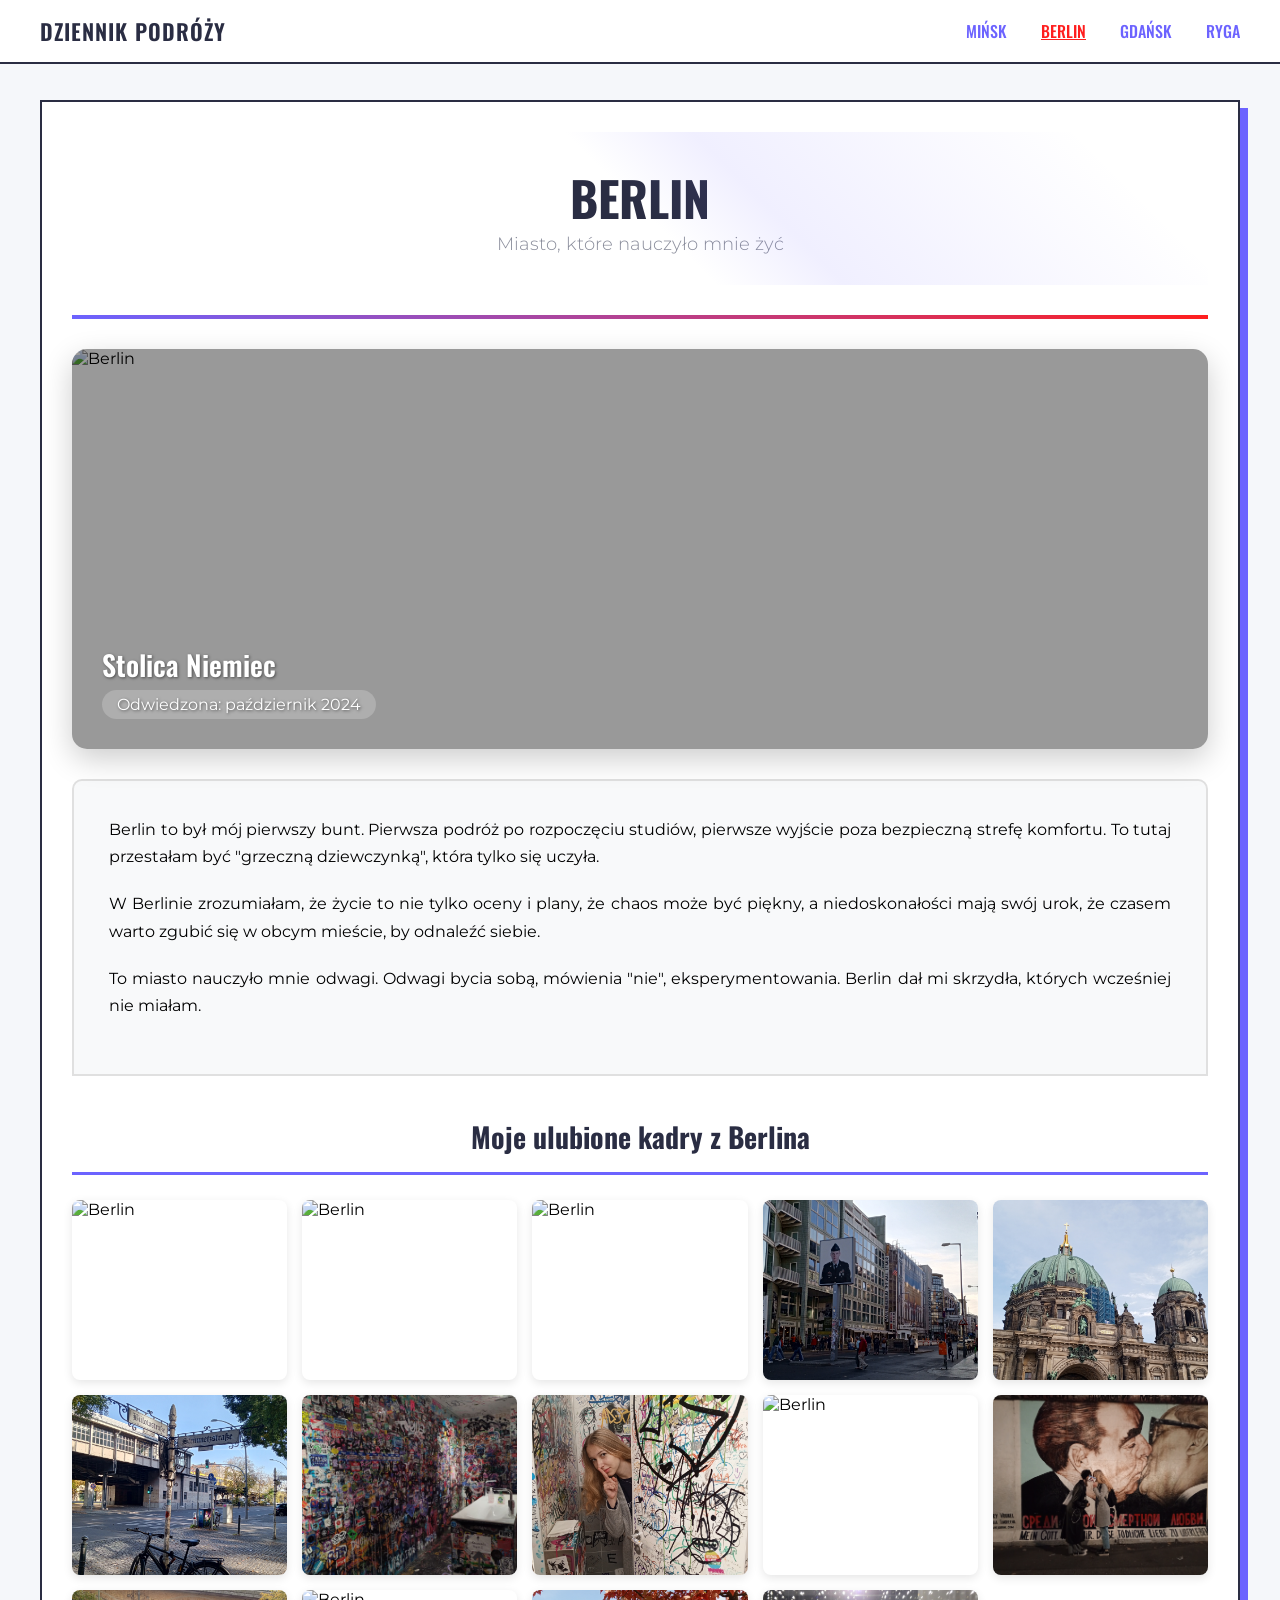
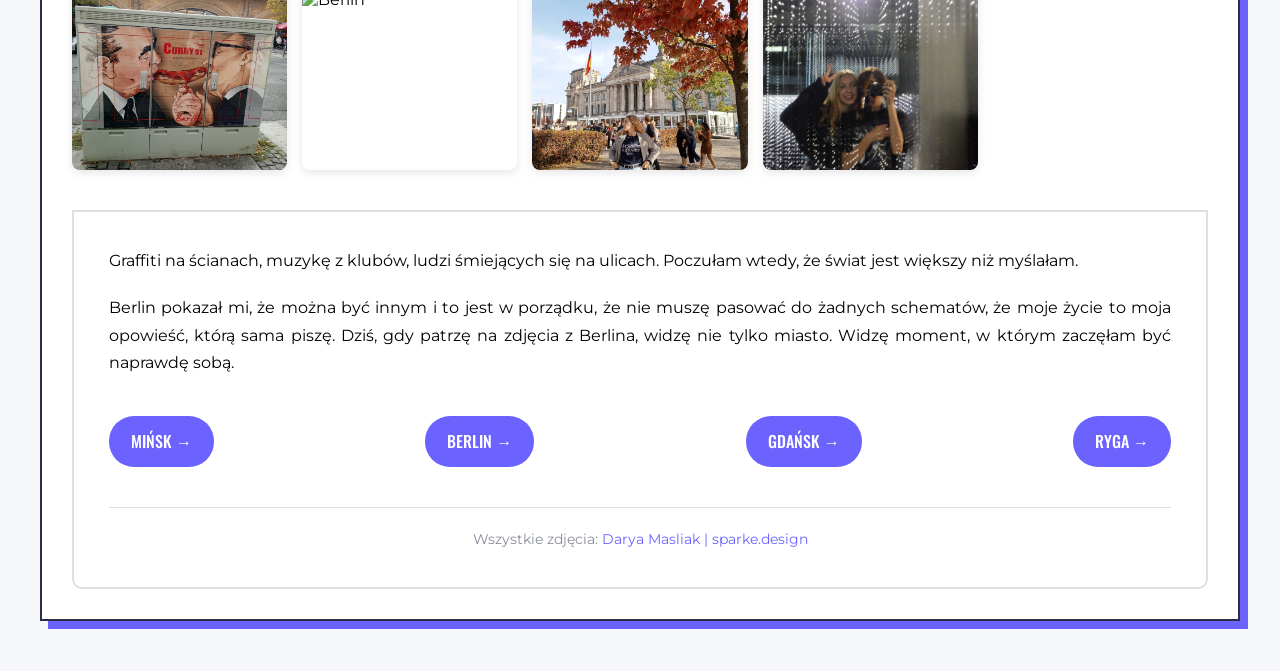
==== berlin.html @ b62f632e "initial commit" ====
<!doctype html>
<html lang="pl">
  <head>
    <meta charset="UTF-8" />
    <title>Berlin | Dziennik Podróży</title>
    <link rel="stylesheet" href="style.css" />
    <link rel="preconnect" href="https://fonts.googleapis.com" />
    <link rel="preconnect" href="https://fonts.gstatic.com" crossorigin />
    <link
      href="https://fonts.googleapis.com/css2?family=Dancing+Script:wght@400..700&family=Oswald:wght@200..700&family=Oxygen:wght@300;400;700&family=Quicksand:wght@300..700&display=swap"
      rel="stylesheet"
    />
    <link rel="preconnect" href="https://fonts.googleapis.com" />
    <link rel="preconnect" href="https://fonts.gstatic.com" crossorigin />
    <link
      href="https://fonts.googleapis.com/css2?family=Dancing+Script:wght@400..700&family=Montserrat:ital,wght@0,100..900;1,100..900&family=Oswald:wght@200..700&family=Oxygen:wght@300;400;700&family=Quicksand:wght@300..700&display=swap"
      rel="stylesheet"
    />
  </head>
  <body>
    <div class="fixed-menu">
      <a href="index.html" class="logo">DZIENNIK PODRÓŻY</a>
      <div class="nav">
        <a href="minsk.html">MIŃSK</a>
        <a href="berlin.html" class="active">BERLIN</a>
        <a href="gdansk.html">GDAŃSK</a>
        <a href="ryga.html">RYGA</a>
      </div>
    </div>

    <div class="blok">
      <div class="tytul">
        <a href="https://pl.wikipedia.org/wiki/Berlin" class="tytul-text" target="_blank">BERLIN</a>
        <div class="tytul-subtitle">Miasto, które nauczyło mnie żyć</div>
      </div>

      <div class="pasek"></div>

      <div class="miasto-hero">
        <div class="hero-image">
          <img src="images/berlin/3.jpg" alt="Berlin" />
          <div class="overlay"></div>
          <div class="hero-content">
            <div class="hero-label">Stolica Niemiec</div>
            <div class="hero-tag">Odwiedzona: październik 2024</div>
          </div>
        </div>
      </div>

      <div class="bloktekstu1">
        <span class="akapit"
          >Berlin to był mój pierwszy bunt. Pierwsza podróż po rozpoczęciu
          studiów, pierwsze wyjście poza bezpieczną strefę komfortu. To tutaj
          przestałam być "grzeczną dziewczynką", która tylko się uczyła.</span
        >
        <span class="akapit"
          >W Berlinie zrozumiałam, że życie to nie tylko oceny i plany, że chaos
          może być piękny, a niedoskonałości mają swój urok, że czasem warto
          zgubić się w obcym mieście, by odnaleźć siebie.</span
        >
        <span class="akapit"
          >To miasto nauczyło mnie odwagi. Odwagi bycia sobą, mówienia "nie",
          eksperymentowania. Berlin dał mi skrzydła, których wcześniej nie
          miałam.</span
        >
      </div>

      <div class="foto-tabela">
        <h2 class="foto-tytul">Moje ulubione kadry z Berlina</h2>

        <div class="foto-grid">
          <div class="foto-item">
            <img src="images/berlin/1.jpg" alt="Berlin" />
          </div>
          <div class="foto-item">
            <img src="images/berlin/2.jpg" alt="Berlin" />
          </div>
          <div class="foto-item">
            <img src="images/berlin/3.jpg" alt="Berlin" />
          </div>
          <div class="foto-item">
            <img src="images/berlin/4.jpg" alt="Berlin" />
          </div>
          <div class="foto-item">
            <img src="images/berlin/5.jpg" alt="Berlin" />
          </div>
          <div class="foto-item">
            <img src="images/berlin/6.jpg" alt="Berlin" />
          </div>
          <div class="foto-item">
            <img src="images/berlin/7.jpg" alt="Berlin" />
          </div>
          <div class="foto-item">
            <img src="images/berlin/8.jpg" alt="Berlin" />
          </div>
          <div class="foto-item">
            <img src="images/berlin/9.jpg" alt="Berlin" />
          </div>
          <div class="foto-item">
            <img src="images/berlin/10.jpg" alt="Berlin" />
          </div>
          <div class="foto-item">
            <img src="images/berlin/11.jpg" alt="Berlin" />
          </div>
          <div class="foto-item">
            <img src="images/berlin/12.jpg" alt="Berlin" />
          </div>
          <div class="foto-item">
            <img src="images/berlin/13.jpg" alt="Berlin" />
          </div>
          <div class="foto-item">
            <img src="images/berlin/14.jpg" alt="Berlin" />
          </div>
        </div>
      </div>

      <div class="bloktekstu2">
        <span class="akapit"
          >Graffiti na ścianach, muzykę z klubów, ludzi śmiejących się na
          ulicach. Poczułam wtedy, że świat jest większy niż myślałam.</span
        >
        <span class="akapit"
          >Berlin pokazał mi, że można być innym i to jest w porządku, że nie
          muszę pasować do żadnych schematów, że moje życie to moja opowieść,
          którą sama piszę. Dziś, gdy patrzę na zdjęcia z Berlina, widzę nie
          tylko miasto. Widzę moment, w którym zaczęłam być naprawdę sobą.</span
        >

        <div class="linki">
          <a href="minsk.html" class="city-link">MIŃSK &#8594;</a>
          <a href="berlin.html" class="city-link">BERLIN &#8594;</a>
          <a href="gdansk.html" class="city-link">GDAŃSK &#8594;</a>
          <a href="ryga.html" class="city-link">RYGA &#8594;</a>
        </div>

        <div class="zrodla">
          Wszystkie zdjęcia:
          <a href="https://www.behance.net/sparke_design" target="_blank"
            >Darya Masliak | sparke.design</a
          >
        </div>
      </div>
    </div>
  </body>
</html>
---- style.css ----
/* Chcę wyróżnić wszystkie elementy, aby nie pisać dla każdego trzech dodatkowych wierszy */
* {
  margin: 0;
  padding: 0;
  box-sizing: border-box;
}

body {
  width: 100%;
  max-width: 1200px;
  background-color: #f5f7fa;
  margin: auto;
  font-family: "Montserrat", sans-serif;
  padding-top: 80px;
}

.fixed-menu {
  position: fixed;
  top: 0;
  left: 0;
  width: 100%;
  background-color: rgba(255, 255, 255, 0.95);
  backdrop-filter: blur(10px);
  border-bottom: 2px solid #2a2d43;
  padding: 15px 40px;
  z-index: 1000;
  display: flex;
  justify-content: space-between;
  align-items: center;
}

.logo {
  font-family: "Oswald", sans-serif;
  font-size: 22px;
  font-weight: 600;
  color: #2a2d43;
  letter-spacing: 1px;
  text-decoration: none;
}

.nav a {
  margin-left: 30px;
  text-decoration: none;
  color: #6c63ff;
  font-family: "Oswald", sans-serif;
  font-weight: 500;
  font-size: 16px;
}

.nav a:hover {
  color: #ff1e1e;
  text-decoration: underline;
}

.nav a.active {
  color: #ff1e1e;
  text-decoration: underline;
}

.blok {
  width: 100%;
  background-color: #ffffff;
  padding: 30px;
  margin: auto;
  margin-top: 20px;
  margin-bottom: 50px;
  border: 2px solid #2a2d43;
  box-shadow: 8px 8px 0 #6c63ff;
  box-sizing: border-box;
}

.tytul {
  width: 100%;
  padding: 30px;
  text-align: center;
  font-size: 42px;
  font-family: "Oswald", sans-serif;
  font-weight: 700;
  box-sizing: border-box;
  position: relative;
  overflow: hidden;
}

.tytul::before {
  content: "";
  position: absolute;
  top: 0;
  left: 0;
  width: 100%;
  height: 100%;
  background: linear-gradient(
    45deg,
    transparent 50%,
    rgba(108, 99, 255, 0.1) 60%,
    transparent 90%
  );
  animation: shine 3s infinite;
}

@keyframes shine {
  0% {
    transform: translateX(-100%);
  }
  100% {
    transform: translateX(100%);
  }
}

.tytul-text {
  font-size: 48px;
  margin-bottom: 10px;
  color: #2a2d43;
  text-decoration: none;
}

.tytul-text:hover {
  color: #ff1e1e;
  text-decoration: underline;
}

.tytul-subtitle {
  font-size: 18px;
  color: #8a8d9b;
  font-family: "Montserrat", sans-serif;
  font-weight: 300;
  text-align: center;
}

.pasek {
  background: linear-gradient(45deg, #6c63ff, #ff1e1e);
  width: 100%;
  height: 4px;
  margin: 30px 0;
  box-sizing: border-box;
}

.miasta-grid {
  display: grid;
  grid-template-columns: repeat(4, 1fr);
  gap: 20px;
  margin-bottom: 40px;
}

.miasto {
  background-color: #2a2d43;
  color: white;
  padding: 25px;
  border-radius: 10px;
  transition: all 0.3s ease;
  background-size: cover;
  background-position: center;
  min-height: 200px;
  position: relative;
  overflow: hidden;
  border: 2px solid transparent;
  text-decoration: none;
  display: block;
}

.miasto:hover {
  transform: translateY(-10px);
  box-shadow: 0 15px 30px rgba(0, 0, 0, 0.2);
  border-color: #6c63ff;
}

.miasto.duzy {
  grid-column: span 2;
}

.miasto-nr {
  font-family: "Oswald", sans-serif;
  font-size: 14px;
  color: rgba(255, 255, 255, 0.7);
  margin-bottom: 10px;
}

.miasto-nazwa {
  font-family: "Oswald", sans-serif;
  font-size: 28px;
  font-weight: 600;
  margin-bottom: 5px;
}

.bloktekstu1 {
  background-color: #f8f9fa;
  font-size: 16px;
  font-family: "Montserrat", sans-serif;
  padding: 35px;
  box-sizing: border-box;
  border: 2px solid #e0e0e0;
  border-radius: 10px 10px 0 0;
  text-align: justify;
  line-height: 1.7;
  margin-bottom: 2px;
}

.bloktekstu2 {
  background-color: #ffffff;
  font-size: 16px;
  font-family: "Montserrat", sans-serif;
  padding: 35px;
  box-sizing: border-box;
  border: 2px solid #e0e0e0;
  border-radius: 0 0 10px 10px;
  text-align: justify;
  line-height: 1.7;
}

.akapit {
  display: block;
  margin-bottom: 20px;
}

.linki {
  display: flex;
  flex-wrap: wrap;
  gap: 15px;
  justify-content: space-between;
  margin: 40px 0;
}

.city-link {
  background-color: #6c63ff;
  color: white;
  padding: 10px 20px;
  text-decoration: none;
  border-radius: 25px;
  font-family: "Oswald", sans-serif;
  font-weight: 500;
  transition: all 0.3s ease;
  border: 2px solid transparent;
}

.city-link:hover {
  background-color: transparent;
  color: #6c63ff;
  border-color: #6c63ff;
  transform: scale(1.05);
}

.zrodla {
  margin-top: 30px;
  padding-top: 20px;
  border-top: 1px solid #e0e0e0;
  text-align: center;
  color: #8a8d9b;
  font-size: 14px;
}

.zrodla a {
  color: #6c63ff;
  text-decoration: none;
}

.zrodla a:hover {
  text-decoration: underline;
}

.miasto-hero {
  margin: 30px 0;
}

.hero-image {
  width: 100%;
  height: 400px;
  background-size: cover;
  background-position: center;
  border-radius: 15px;
  position: relative;
  overflow: hidden;
  box-shadow: 0 10px 30px rgba(0, 0, 0, 0.2);
}

.hero-image img {
  width: 100%;
  height: 100%;
  object-fit: cover;
}

.overlay {
  position: absolute;
  top: 0;
  left: 0;
  width: 100%;
  height: 100%;
  background-color: rgba(0, 0, 0, 0.4);
}

.hero-content {
  position: absolute;
  bottom: 30px;
  left: 30px;
  color: white;
  text-shadow: 1px 1px 3px rgba(0, 0, 0, 0.5);
}

.hero-label {
  font-family: "Oswald", sans-serif;
  font-size: 28px;
  font-weight: 600;
  margin-bottom: 5px;
}

.hero-tag {
  font-family: "Montserrat", sans-serif;
  font-size: 16px;
  background-color: rgba(255, 255, 255, 0.2);
  padding: 5px 15px;
  border-radius: 20px;
  display: inline-block;
}

.foto-tabela {
  margin: 40px 0;
}

.foto-tytul {
  font-family: "Oswald", sans-serif;
  color: #2a2d43;
  text-align: center;
  padding-bottom: 15px;
  border-bottom: 3px solid #6c63ff;
  font-size: 28px;
  margin-bottom: 25px;
}

.foto-grid {
  display: grid;
  grid-template-columns: repeat(auto-fill, minmax(200px, 1fr));
  gap: 15px;
}

.foto-item {
  background-color: white;
  overflow: hidden;
  transition: all 0.3s ease;
  border-radius: 8px;
  box-shadow: 0 3px 10px rgba(0, 0, 0, 0.1);
  transition: transform 0.3s ease;
}

.foto-item:hover {
  transform: scale(1.03);
  box-shadow: 0 10px 25px rgba(0, 0, 0, 0.15);
}

.foto-item img {
  width: 100%;
  height: 180px;
  object-fit: cover;
  display: block;
}

.foto-ramka {
  width: 100%;
  height: 200px;
  overflow: hidden;
}

.foto-ramka img {
  width: 100%;
  height: 100%;
  object-fit: cover;
  transition: transform 0.5s ease;
}

.foto-item:hover .foto-ramka img {
  transform: scale(1.05);
}

.foto-opis {
  padding: 15px;
  font-family: "Montserrat", sans-serif;
  text-align: center;
  color: #2a2d43;
  font-size: 14px;
  background-color: #f8f9fa;
}

@media (max-width: 768px) {
  .fixed-menu {
    flex-direction: column;
    gap: 15px;
    padding: 10px;
  }

  .nav a {
    margin: 0 10px;
    font-size: 14px;
  }

  .blok {
    padding: 20px;
    margin: 10px;
    width: 100%;
    box-sizing: border-box;
  }

  .tytul-text {
    font-size: 32px;
  }

  .miasta-grid {
    grid-template-columns: repeat(2, 1fr);
  }

  .miasto.duzy {
    grid-column: span 2;
  }

  .hero-image {
    height: 250px;
  }

  .hero-content {
    left: 20px;
    bottom: 20px;
  }

  .hero-label {
    font-size: 22px;
  }

  .foto-grid {
    grid-template-columns: 1fr;
  }

  .linki {
    flex-direction: column;
    gap: 15px;
  }

  .city-link {
    text-align: center;
  }

  .foto-grid {
    grid-template-columns: repeat(3, 1fr);
  }
}

@media (max-width: 480px) {
  .miasta-grid {
    grid-template-columns: 1fr;
  }

  .miasto.duzy {
    grid-column: span 1;
  }

  .hero-image {
    height: 200px;
  }

  .foto-ramka {
    height: 180px;
  }

  .foto-tytul {
    font-size: 24px;
  }

  .linki {
    flex-direction: column;
    align-items: center;
  }

  .city-link {
    width: 100%;
    text-align: center;
  }

  .foto-grid {
    grid-template-columns: repeat(2, 1fr);
  }

  .foto-item img {
    height: 150px;
  }
}
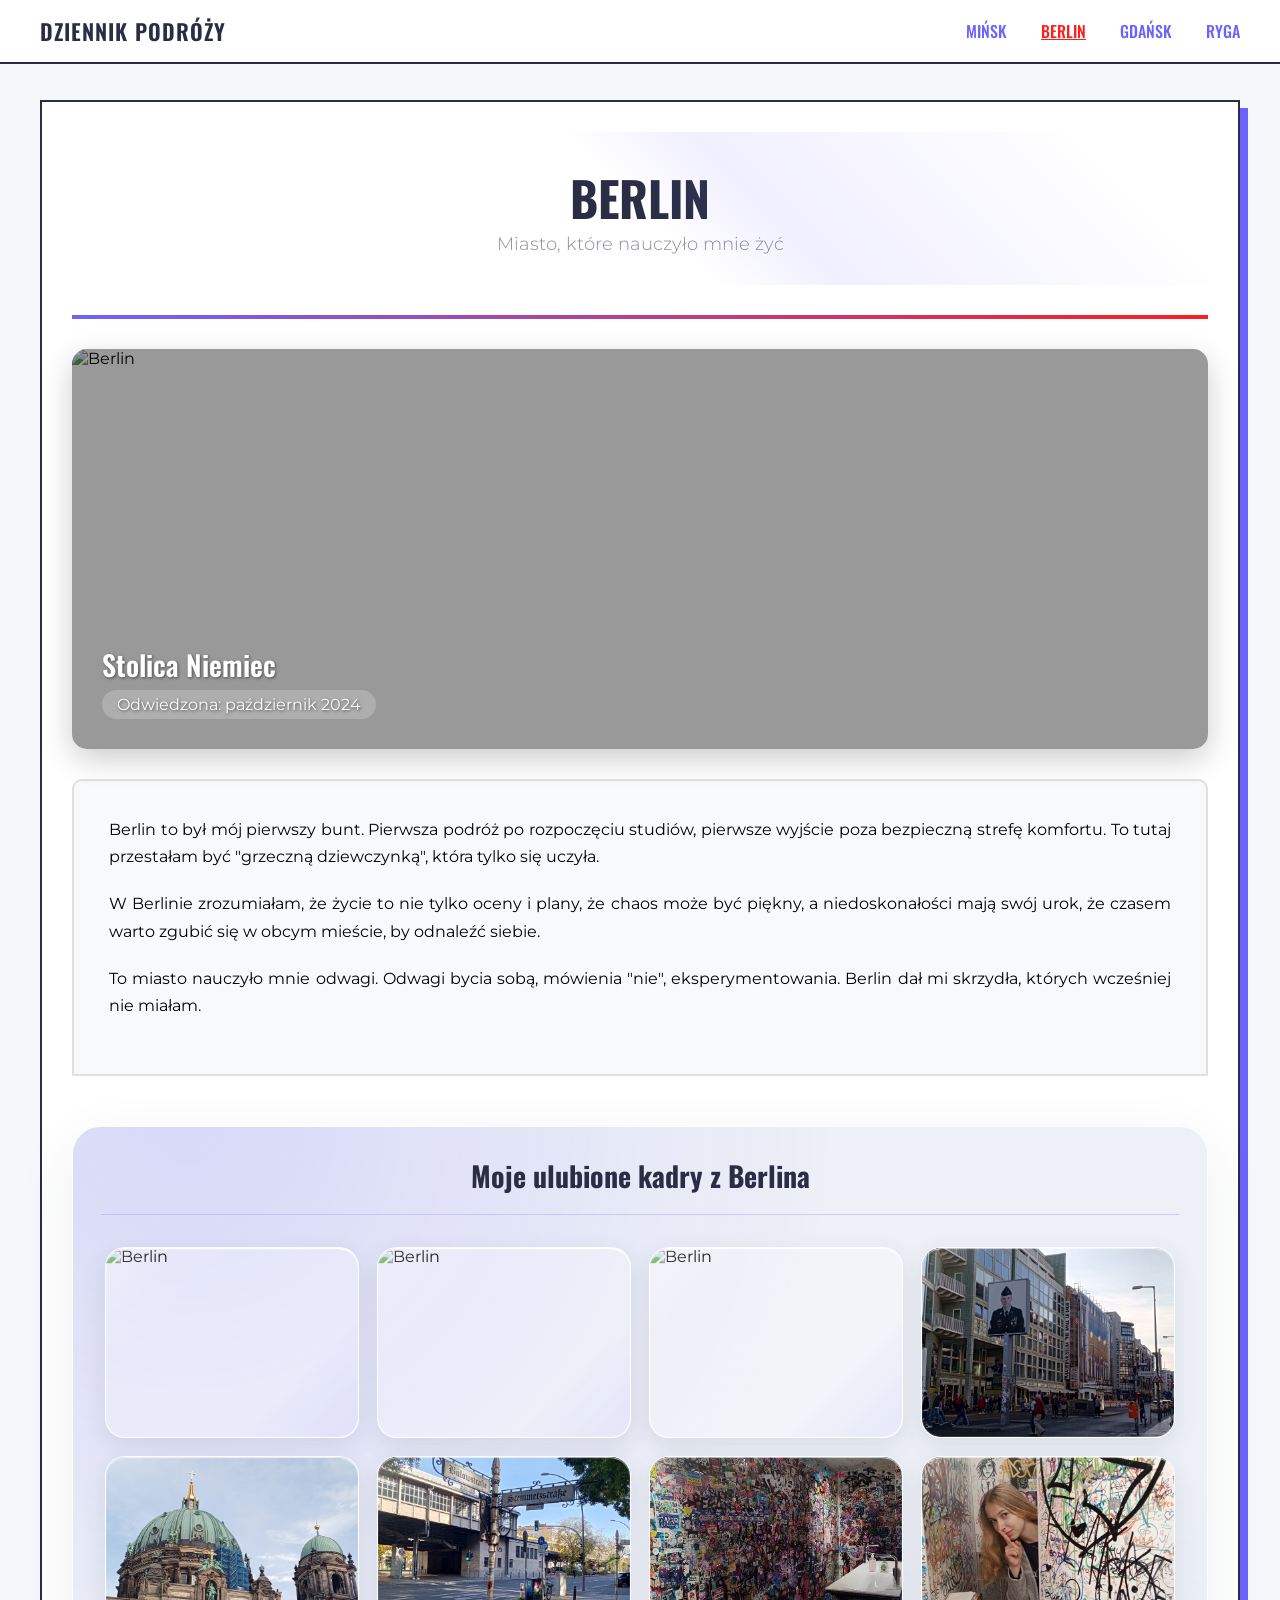
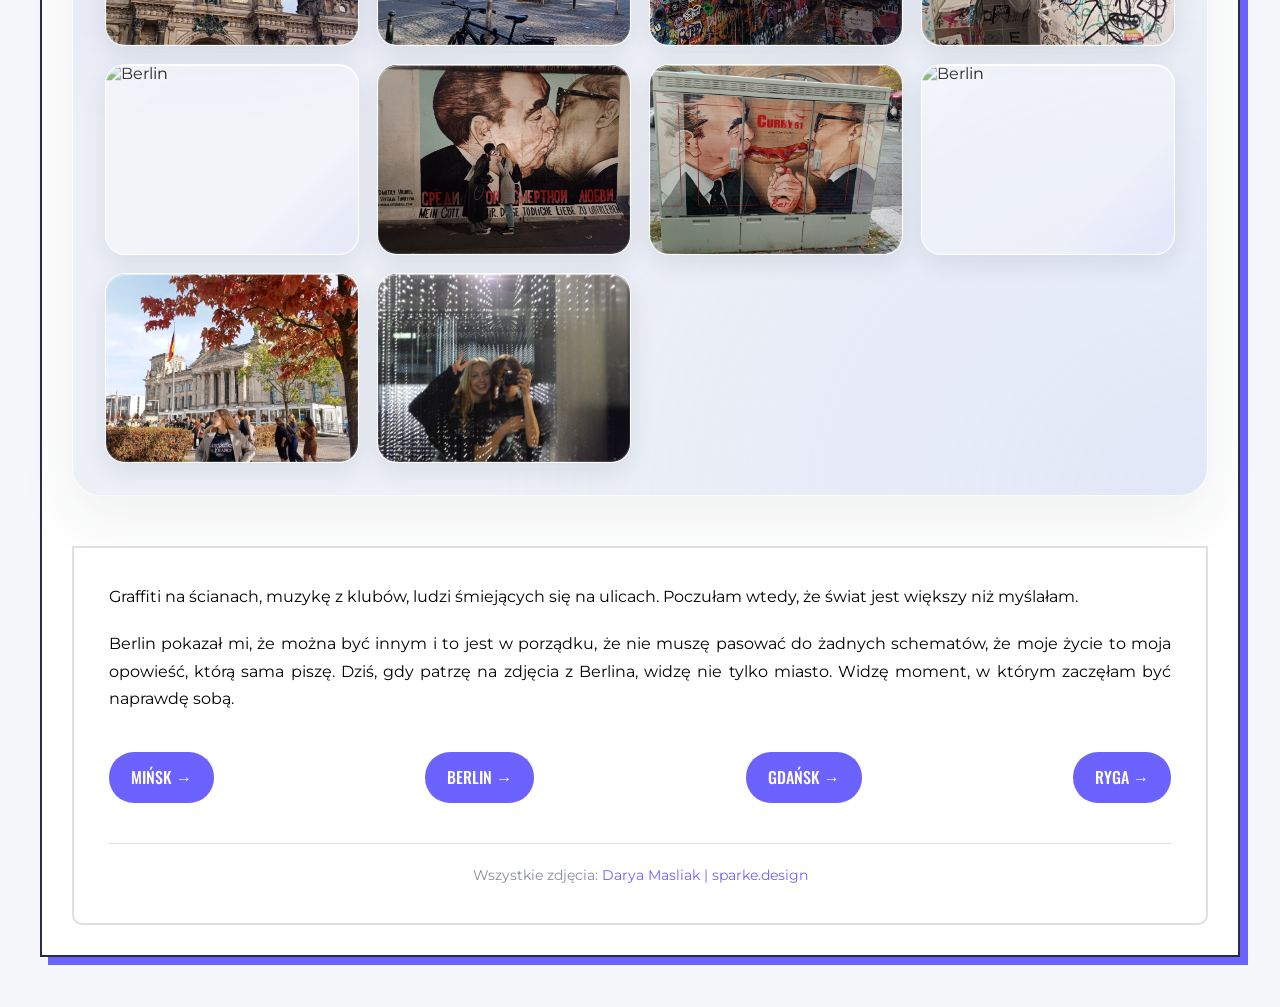
==== commit c7236522: "version with liquid glass" ====
--- a/berlin.html
+++ b/berlin.html
@@ -16,6 +16,15 @@
       href="https://fonts.googleapis.com/css2?family=Dancing+Script:wght@400..700&family=Montserrat:ital,wght@0,100..900;1,100..900&family=Oswald:wght@200..700&family=Oxygen:wght@300;400;700&family=Quicksand:wght@300..700&display=swap"
       rel="stylesheet"
     />
+    <script type="importmap">
+      {
+        "imports": {
+          "three": "https://cdn.jsdelivr.net/npm/three@0.180.0/build/three.module.js",
+          "three/webgpu": "https://cdn.jsdelivr.net/npm/three@0.180.0/build/three.webgpu.js",
+          "three/tsl": "https://cdn.jsdelivr.net/npm/three@0.180.0/build/three.tsl.js"
+        }
+      }
+    </script>
   </head>
   <body>
     <div class="fixed-menu">
@@ -30,7 +39,12 @@
 
     <div class="blok">
       <div class="tytul">
-        <a href="https://pl.wikipedia.org/wiki/Berlin" class="tytul-text" target="_blank">BERLIN</a>
+        <a
+          href="https://pl.wikipedia.org/wiki/Berlin"
+          class="tytul-text"
+          target="_blank"
+          >BERLIN</a
+        >
         <div class="tytul-subtitle">Miasto, które nauczyło mnie żyć</div>
       </div>
 
@@ -68,7 +82,7 @@
       <div class="foto-tabela">
         <h2 class="foto-tytul">Moje ulubione kadry z Berlina</h2>
 
-        <div class="foto-grid">
+        <div class="foto-grid foto-grid--glass" id="berlin-glass-grid">
           <div class="foto-item">
             <img src="images/berlin/1.jpg" alt="Berlin" />
           </div>
@@ -141,5 +155,6 @@
         </div>
       </div>
     </div>
+    <script type="module" src="js/glass.js"></script>
   </body>
 </html>
--- a/style.css
+++ b/style.css
@@ -311,61 +311,148 @@
 }
 
 .foto-tabela {
-  margin: 40px 0;
+  margin: 50px 0;
+  padding: 28px;
+  border-radius: 28px;
+  background:
+    radial-gradient(
+      ellipse at 10% 0%,
+      rgba(108, 99, 255, 0.16),
+      transparent 45%
+    ),
+    radial-gradient(
+      ellipse at 100% 100%,
+      rgba(173, 195, 255, 0.18),
+      transparent 45%
+    ),
+    #edf0f7;
+  border: 1px solid rgba(255, 255, 255, 0.9);
+  box-shadow: 0 20px 60px rgba(42, 45, 67, 0.08);
 }
 
 .foto-tytul {
   font-family: "Oswald", sans-serif;
   color: #2a2d43;
   text-align: center;
-  padding-bottom: 15px;
-  border-bottom: 3px solid #6c63ff;
+  padding-bottom: 18px;
+  border-bottom: 1px solid rgba(108, 99, 255, 0.25);
   font-size: 28px;
-  margin-bottom: 25px;
+  margin-bottom: 28px;
 }
 
 .foto-grid {
   display: grid;
-  grid-template-columns: repeat(auto-fill, minmax(200px, 1fr));
-  gap: 15px;
+  grid-template-columns: repeat(4, minmax(0, 1fr));
+  gap: 18px;
+  padding: 4px;
+  background: transparent;
+  border-radius: 20px;
 }
 
 .foto-item {
-  background-color: white;
+  position: relative;
+  isolation: isolate;
   overflow: hidden;
-  transition: all 0.3s ease;
-  border-radius: 8px;
-  box-shadow: 0 3px 10px rgba(0, 0, 0, 0.1);
-  transition: transform 0.3s ease;
-}
-
-.foto-item:hover {
-  transform: scale(1.03);
-  box-shadow: 0 10px 25px rgba(0, 0, 0, 0.15);
+  aspect-ratio: 4 / 3;
+  min-width: 0;
+  border-radius: 20px;
+  background: rgba(255, 255, 255, 0.25);
+  border: 1px solid rgba(255, 255, 255, 0.85);
+  box-shadow:
+    0 8px 24px rgba(42, 45, 67, 0.1),
+    inset 0 1px 1px rgba(255, 255, 255, 0.9);
+  transition:
+    transform 0.45s cubic-bezier(0.2, 0.8, 0.2, 1),
+    box-shadow 0.45s ease,
+    border-color 0.45s ease;
+}
+
+.foto-item::after {
+  content: "";
+  position: absolute;
+  inset: 0;
+  z-index: 1;
+  pointer-events: none;
+  border-radius: inherit;
+  background: linear-gradient(
+    135deg,
+    rgba(255, 255, 255, 0.38) 0%,
+    rgba(255, 255, 255, 0.08) 18%,
+    transparent 42%,
+    transparent 72%,
+    rgba(108, 99, 255, 0.1) 100%
+  );
+  box-shadow:
+    inset 0 1px 1px rgba(255, 255, 255, 0.85),
+    inset 0 -1px 1px rgba(255, 255, 255, 0.2);
+  opacity: 0.8;
+  transition: opacity 0.4s ease;
 }
 
 .foto-item img {
-  width: 100%;
-  height: 180px;
-  object-fit: cover;
   display: block;
-}
-
-.foto-ramka {
-  width: 100%;
-  height: 200px;
-  overflow: hidden;
-}
-
-.foto-ramka img {
   width: 100%;
   height: 100%;
   object-fit: cover;
-  transition: transform 0.5s ease;
-}
-
-.foto-item:hover .foto-ramka img {
-  transform: scale(1.05);
+  border: 0;
+  transform: scale(1.01);
+  transition: transform 0.7s cubic-bezier(0.2, 0.8, 0.2, 1);
+}
+
+.foto-item:hover {
+  transform: translateY(-5px) scale(1.025);
+  border-color: rgba(255, 255, 255, 1);
+  box-shadow:
+    0 18px 36px rgba(42, 45, 67, 0.16),
+    0 0 24px rgba(108, 99, 255, 0.12),
+    inset 0 1px 2px rgba(255, 255, 255, 1);
+}
+
+.foto-item:hover::after {
+  opacity: 1;
+}
+
+.foto-item:hover img {
+  transform: scale(1.08);
+}
+
+@media (max-width: 900px) {
+  .foto-grid {
+    grid-template-columns: repeat(3, minmax(0, 1fr));
+    gap: 14px;
+  }
+
+  .foto-tabela {
+    padding: 20px;
+  }
+}
+
+@media (max-width: 600px) {
+  .foto-grid {
+    grid-template-columns: repeat(2, minmax(0, 1fr));
+    gap: 12px;
+  }
+
+  .foto-tabela {
+    padding: 14px;
+    border-radius: 20px;
+  }
+
+  .foto-item {
+    border-radius: 15px;
+  }
+
+  .foto-tytul {
+    font-size: 24px;
+  }
+}
+
+@media (prefers-reduced-motion: reduce) {
+  .foto-item,
+  .foto-item img,
+  .foto-item::after {
+    transition: none;
+  }
 }
 
 .foto-opis {
@@ -478,3 +565,49 @@
     height: 150px;
   }
 }
+
+.liquid-card {
+  position: relative;
+  overflow: hidden;
+}
+
+.liquid-card .liquid-canvas {
+  position: absolute;
+  inset: 0;
+  width: 100%;
+  height: 100%;
+  display: block;
+  z-index: 2;
+  pointer-events: none;
+  border-radius: inherit;
+}
+
+.liquid-card img {
+  visibility: hidden;
+}
+
+.foto-grid.foto-grid--glass.is-webgpu-ready {
+  display: block;
+  position: relative;
+  width: 100%;
+  height: clamp(430px, 54vw, 620px);
+  min-height: 430px;
+  overflow: hidden;
+  isolation: isolate;
+}
+
+.foto-grid.foto-grid--glass.is-webgpu-ready canvas {
+  position: absolute;
+  inset: 0;
+  display: block;
+  width: 100% !important;
+  height: 100% !important;
+  touch-action: none;
+}
+
+@media (max-width: 600px) {
+  .foto-grid.foto-grid--glass.is-webgpu-ready {
+    height: 460px;
+    min-height: 460px;
+  }
+}
